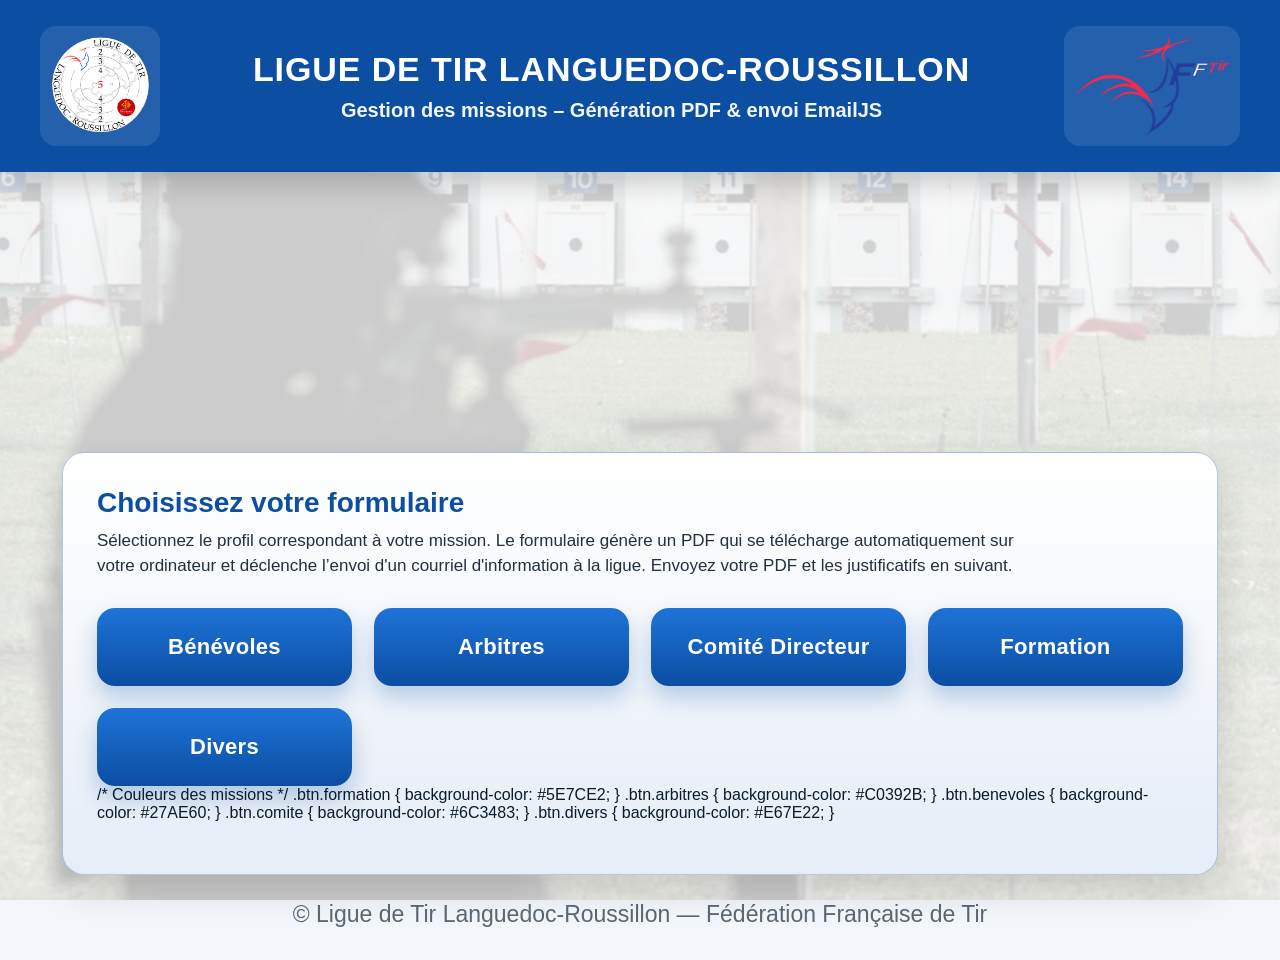
==== index.html @ cbfc4f31 "Update index.html" ====
<!DOCTYPE html>
<html lang="fr">
<head>
  <meta charset="UTF-8" />
  <meta name="viewport" content="width=device-width, initial-scale=1.0"/>
  <title>Missions – Ligue de Tir</title>
 
  <style>
    :root{
      --blue:#0b4ea2;
      --blue2:#1e73d8;
      --bg:#f3f6fb;
      --text:#0b1b2b;
      --card:#ffffff;
      --border: rgba(11,27,43,.18);
      --shadow: 0 14px 34px rgba(0,0,0,.12);
    }

    *{ box-sizing:border-box; }

    body{
      margin:0;
      font-family: "Segoe UI", Arial, sans-serif;
      color:var(--text);
      min-height:100vh;
      background: var(--bg);
    }

    /* ===== FOND PHOTO ===== */
    .page-bg{
      position: fixed;
      inset: 0;
      background: url("fond-tir.jpg") center / cover no-repeat;
      z-index: -2;
    }

    /* voile clair institutionnel */
    .page-overlay{
      position: fixed;
      inset: 0;
      background: rgba(255,255,255,0.80);
      backdrop-filter: grayscale(0.45);
      z-index: -1;
    }

    /* ===== HEADER ===== */
    header{
      background: var(--blue);
      color:#fff;
      padding: 26px 28px;
      box-shadow: 0 10px 28px rgba(0,0,0,.20);
    }

    .header-inner{
      max-width: 1200px;
      margin: 0 auto;
      display:flex;
      align-items:center;
      gap: 22px;
    }

    .logo{
      height: 120px;
      width: auto;
      background: rgba(255,255,255,.10);
      border-radius: 16px;
      padding: 10px;
    }

    .header-title{
      flex: 1;
      text-align:center;
      line-height:1.1;
    }

    .header-title h1{
      margin:0;
      font-size: 34px;
      font-weight: 900;
      letter-spacing: .9px;
      text-transform: uppercase;
    }

    .header-title .sub{
      margin-top:10px;
      font-size: 20px;
      font-weight: 700;
      opacity: .95;
    }

    /* ===== MAIN ===== */
    main{
      max-width: 1200px;
      margin: 0 auto;
      padding: 0 22px;
    }

    .spacer-top{
      height: 280px;
    }

    .panel{
      background: linear-gradient(
        180deg,
        #ffffff 0%,
        #e6edf7 100%
      );
      border: 1px solid rgba(11,78,162,0.30);
      border-radius: 22px;
      box-shadow:
        0 16px 36px rgba(0,0,0,.14),
        inset 0 2px 0 rgba(255,255,255,.9);
      padding: 34px;
    }

    .intro h2{
      margin:0;
      font-size: 28px;
      font-weight: 900;
      color: var(--blue);
    }

    .intro p{
      margin: 10px 0 0;
      font-size: 17px;
      line-height: 1.45;
      opacity: .9;
      max-width: 920px;
    }
.page-bg, .page-overlay { pointer-events: none; }
    /* ===== BOUTONS ===== */
    .buttons{
      margin-top: 30px;
      display:grid;
      grid-template-columns: repeat(auto-fit, minmax(240px, 1fr));
      gap: 22px;
      max-width: 1120px;
      margin-left: auto;
      margin-right: auto;
    }

    .btn{
      text-decoration:none;
      display:flex;
      justify-content:center;
      align-items:center;
      padding: 26px 18px;
      border-radius: 18px;
      background: linear-gradient(180deg, var(--blue2), var(--blue));
      color:#fff;
      font-size: 22px;
      font-weight: 900;
      letter-spacing:.3px;
      box-shadow: 0 12px 22px rgba(11,78,162,.25);
      transition: transform .18s ease, filter .18s ease;
      text-align:center;
    }

    .btn:hover{
      transform: translateY(-3px);
      filter: brightness(1.05);
    }

    .hint{
      margin-top: 18px;
      text-align:center;
      font-size: 14px;
      opacity: .70;
    }

    footer{
      text-align:center;
      padding: 26px 10px 32px;
      font-size: 23px;
      opacity: .65;
    }

    /* ===== RESPONSIVE ===== */
    @media (max-width: 700px){
      header{
        padding: 18px 16px;
      }

      .header-inner{
        flex-direction: column;
        gap: 14px;
      }

      .logo{
        height: 92px;
      }

      .header-title h1{
        font-size: 22px;
      }

      .header-title .sub{
        font-size: 16px;
      }

      .spacer-top{
        height: 40px;
      }

      .panel{
        padding: 22px;
      }

      .btn{
        font-size: 20px;
        padding: 22px 16px;
      }
    }
  </style>
</head>

<body>

  <!-- fond photo -->
  <div class="page-bg"></div>
  <div class="page-overlay"></div>

  <header>
    <div class="header-inner">
      <img class="logo" src="Unknown.png" alt="Logo Ligue de Tir Languedoc-Roussillon">
      <div class="header-title">
        <h1>LIGUE DE TIR LANGUEDOC-ROUSSILLON</h1>
        <div class="sub">Gestion des missions – Génération PDF &amp; envoi EmailJS</div>
      </div>
      <img class="logo" src="748px-FFTir_Logo.svg.png" alt="Logo FFTir">
    </div>
  </header>

  <main>
    <div class="spacer-top"></div>

    <div class="panel">
      <div class="intro">
        <h2>Choisissez votre formulaire</h2>
        <p>
          Sélectionnez le profil correspondant à votre mission.  
          Le formulaire génère un PDF qui se télécharge automatiquement sur votre ordinateur
          et déclenche l’envoi d'un courriel d'information à la ligue.
          Envoyez votre PDF et les justificatifs en suivant.
        </p>
      </div>

    <div class="buttons">
  <a class="btn benevoles" href="mission-benevoles.html">Bénévoles</a>
  <a class="btn arbitres"  href="mission-arbitres-repas.html">Arbitres</a>
  <a class="btn comite"    href="Mission-comite.html">Comité Directeur</a>
  <a class="btn formation" href="formation.html">Formation</a>
  <a class="btn divers"    href="divers.html">Divers</a>
</div>
/* Couleurs des missions */
.btn.formation { background-color: #5E7CE2; }
.btn.arbitres  { background-color: #C0392B; }
.btn.benevoles { background-color: #27AE60; }
.btn.comite    { background-color: #6C3483; }
.btn.divers    { background-color: #E67E22; }


      <div class="hint">
        <!-- (optionnel) Tu peux mettre ici une phrase d’aide si tu veux -->
      </div>
    </div>
  </main>

  <footer>
    © Ligue de Tir Languedoc-Roussillon — Fédération Française de Tir
  </footer>

</body>
</html>
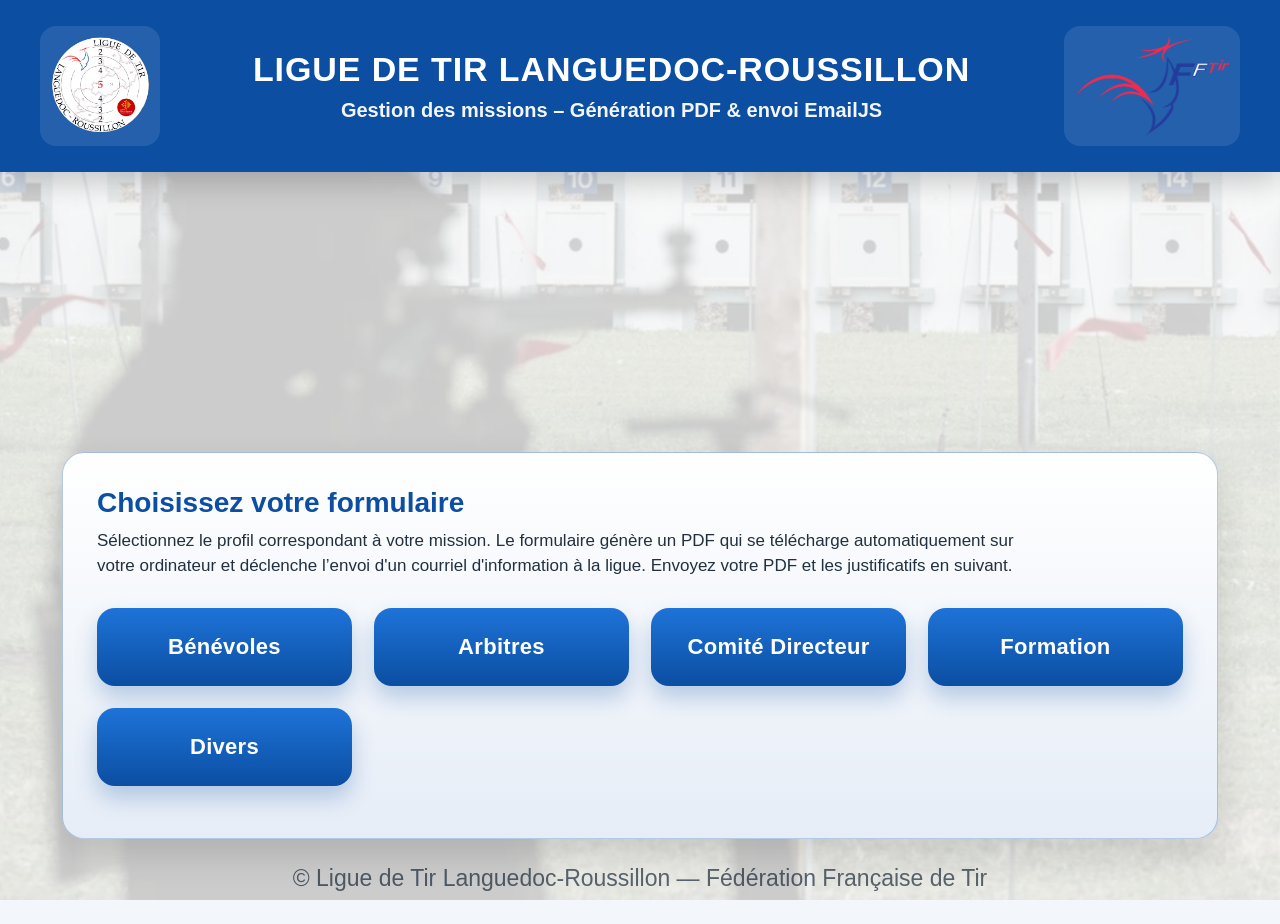
==== commit 3e678137: "Update index.html" ====
--- a/index.html
+++ b/index.html
@@ -211,6 +211,13 @@
         padding: 22px 16px;
       }
     }
+ /* Couleurs des missions */
+.btn.formation { background-color: #5E7CE2; }
+.btn.arbitres  { background-color: #C0392B; }
+.btn.benevoles { background-color: #27AE60; }
+.btn.comite    { background-color: #6C3483; }
+.btn.divers    { background-color: #E67E22; }
+
   </style>
 </head>
 
@@ -252,12 +259,7 @@
   <a class="btn formation" href="formation.html">Formation</a>
   <a class="btn divers"    href="divers.html">Divers</a>
 </div>
-/* Couleurs des missions */
-.btn.formation { background-color: #5E7CE2; }
-.btn.arbitres  { background-color: #C0392B; }
-.btn.benevoles { background-color: #27AE60; }
-.btn.comite    { background-color: #6C3483; }
-.btn.divers    { background-color: #E67E22; }
+
 
 
       <div class="hint">
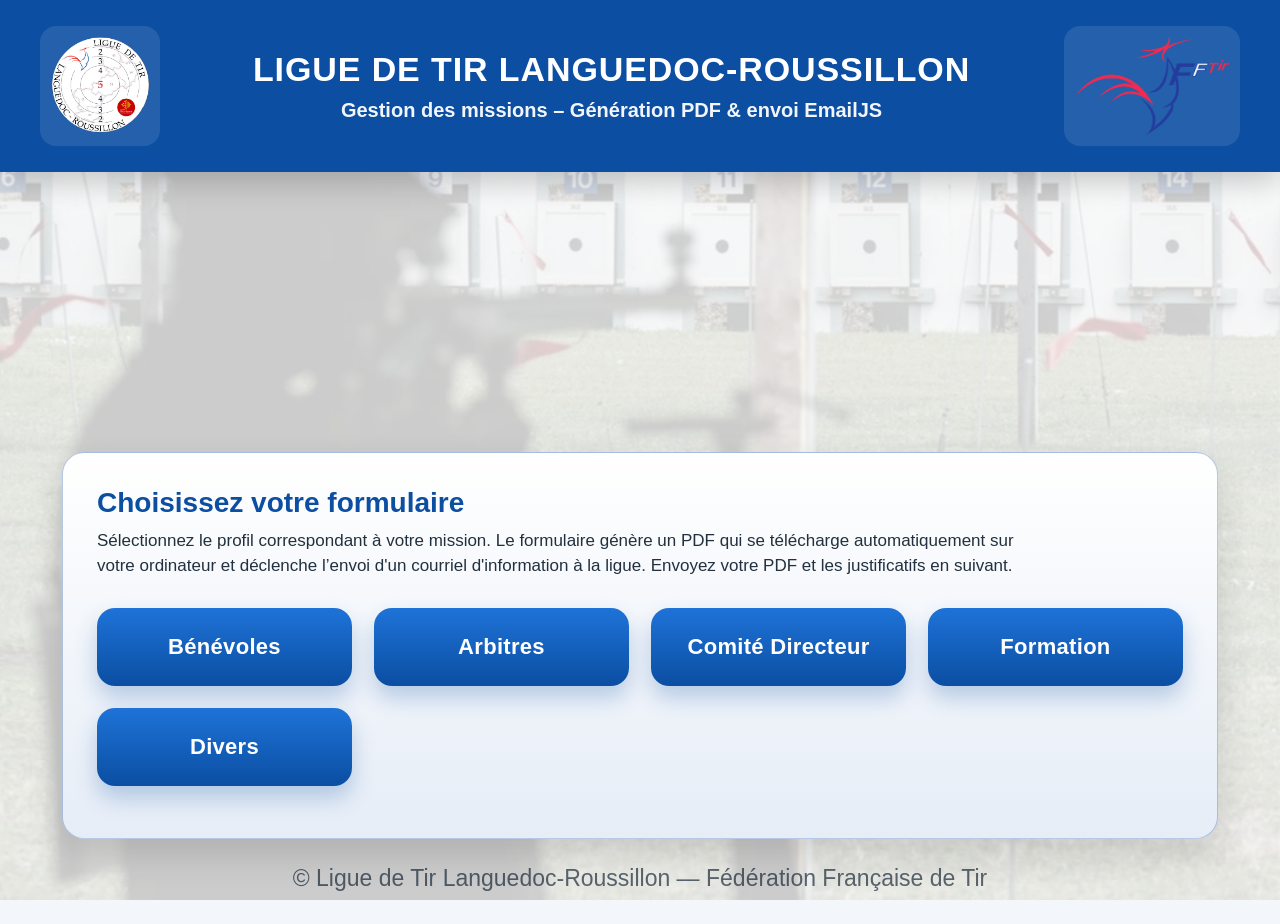
==== commit 12409dc5: "Update index.html" ====
--- a/index.html
+++ b/index.html
@@ -210,7 +210,6 @@
         font-size: 20px;
         padding: 22px 16px;
       }
-    }
  /* Couleurs des missions */
 .btn.formation { background-color: #5E7CE2; }
 .btn.arbitres  { background-color: #C0392B; }
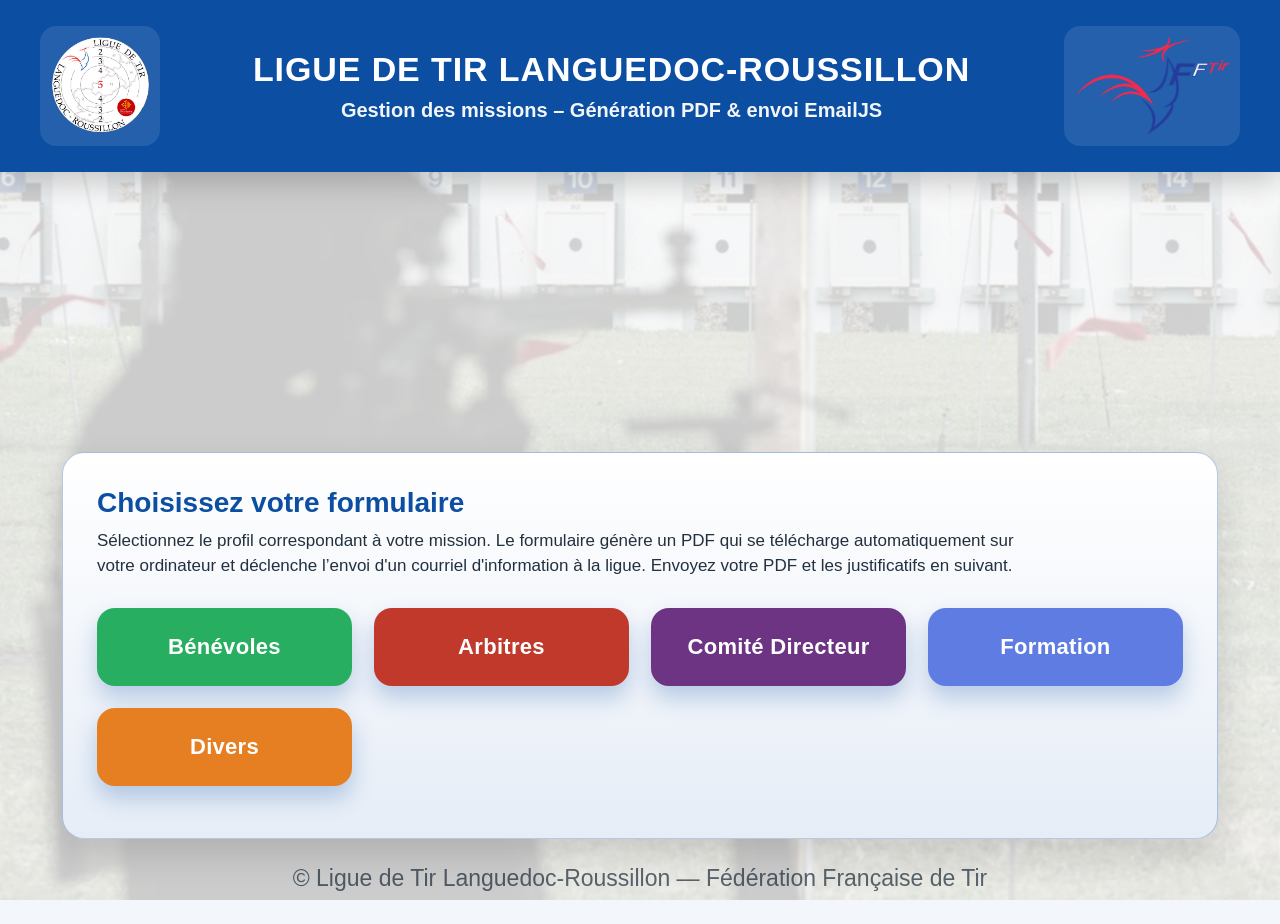
==== commit 33b52a55: "Update index.html" ====
--- a/index.html
+++ b/index.html
@@ -4,7 +4,7 @@
   <meta charset="UTF-8" />
   <meta name="viewport" content="width=device-width, initial-scale=1.0"/>
   <title>Missions – Ligue de Tir</title>
- 
+
   <style>
     :root{
       --blue:#0b4ea2;
@@ -32,6 +32,7 @@
       inset: 0;
       background: url("fond-tir.jpg") center / cover no-repeat;
       z-index: -2;
+      pointer-events: none;
     }
 
     /* voile clair institutionnel */
@@ -41,6 +42,7 @@
       background: rgba(255,255,255,0.80);
       backdrop-filter: grayscale(0.45);
       z-index: -1;
+      pointer-events: none;
     }
 
     /* ===== HEADER ===== */
@@ -100,11 +102,7 @@
     }
 
     .panel{
-      background: linear-gradient(
-        180deg,
-        #ffffff 0%,
-        #e6edf7 100%
-      );
+      background: linear-gradient(180deg, #ffffff 0%, #e6edf7 100%);
       border: 1px solid rgba(11,78,162,0.30);
       border-radius: 22px;
       box-shadow:
@@ -127,7 +125,7 @@
       opacity: .9;
       max-width: 920px;
     }
-.page-bg, .page-overlay { pointer-events: none; }
+
     /* ===== BOUTONS ===== */
     .buttons{
       margin-top: 30px;
@@ -161,6 +159,13 @@
       filter: brightness(1.05);
     }
 
+    /* ===== COULEURS DES MISSIONS ===== */
+    .btn.formation { background: #5E7CE2; }
+    .btn.arbitres  { background: #C0392B; }
+    .btn.benevoles { background: #27AE60; }
+    .btn.comite    { background: #6C3483; }
+    .btn.divers    { background: #E67E22; }
+
     .hint{
       margin-top: 18px;
       text-align:center;
@@ -210,19 +215,11 @@
         font-size: 20px;
         padding: 22px 16px;
       }
- /* Couleurs des missions */
-.btn.formation { background-color: #5E7CE2; }
-.btn.arbitres  { background-color: #C0392B; }
-.btn.benevoles { background-color: #27AE60; }
-.btn.comite    { background-color: #6C3483; }
-.btn.divers    { background-color: #E67E22; }
-
+    }
   </style>
 </head>
 
 <body>
-
-  <!-- fond photo -->
   <div class="page-bg"></div>
   <div class="page-overlay"></div>
 
@@ -244,22 +241,20 @@
       <div class="intro">
         <h2>Choisissez votre formulaire</h2>
         <p>
-          Sélectionnez le profil correspondant à votre mission.  
+          Sélectionnez le profil correspondant à votre mission.
           Le formulaire génère un PDF qui se télécharge automatiquement sur votre ordinateur
           et déclenche l’envoi d'un courriel d'information à la ligue.
           Envoyez votre PDF et les justificatifs en suivant.
         </p>
       </div>
 
-    <div class="buttons">
-  <a class="btn benevoles" href="mission-benevoles.html">Bénévoles</a>
-  <a class="btn arbitres"  href="mission-arbitres-repas.html">Arbitres</a>
-  <a class="btn comite"    href="Mission-comite.html">Comité Directeur</a>
-  <a class="btn formation" href="formation.html">Formation</a>
-  <a class="btn divers"    href="divers.html">Divers</a>
-</div>
-
-
+      <div class="buttons">
+        <a class="btn benevoles" href="mission-benevoles.html">Bénévoles</a>
+        <a class="btn arbitres"  href="mission-arbitres-repas.html">Arbitres</a>
+        <a class="btn comite"    href="Mission-comite.html">Comité Directeur</a>
+        <a class="btn formation" href="formation.html">Formation</a>
+        <a class="btn divers"    href="divers.html">Divers</a>
+      </div>
 
       <div class="hint">
         <!-- (optionnel) Tu peux mettre ici une phrase d’aide si tu veux -->
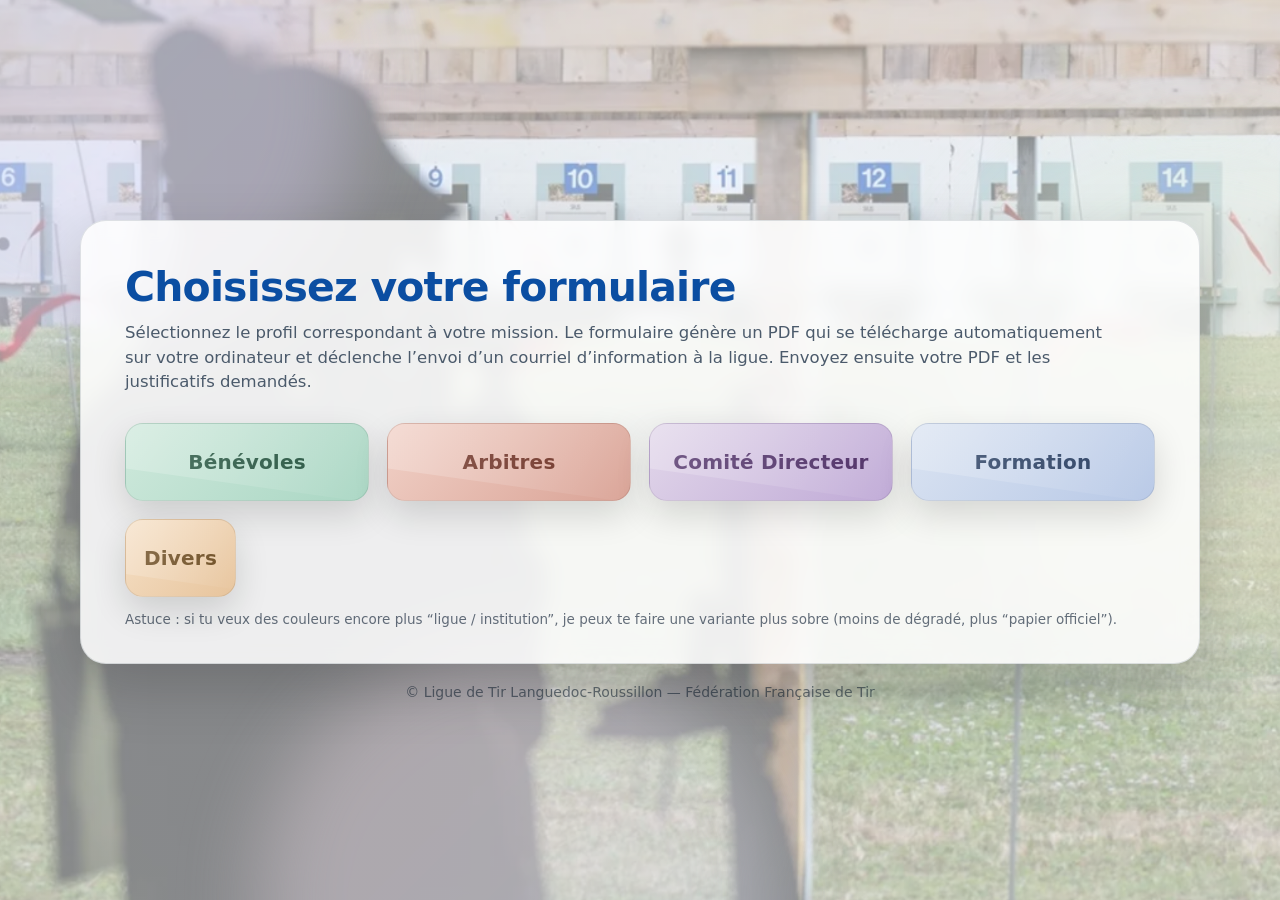
==== commit 3f96db4f: "Add files via upload" ====
--- a/index.html
+++ b/index.html
@@ -3,268 +3,238 @@
 <head>
   <meta charset="UTF-8" />
   <meta name="viewport" content="width=device-width, initial-scale=1.0"/>
-  <title>Missions – Ligue de Tir</title>
+  <title>Missions – Choix du formulaire</title>
 
   <style>
     :root{
-      --blue:#0b4ea2;
-      --blue2:#1e73d8;
-      --bg:#f3f6fb;
+      /* Base */
       --text:#0b1b2b;
-      --card:#ffffff;
-      --border: rgba(11,27,43,.18);
-      --shadow: 0 14px 34px rgba(0,0,0,.12);
+      --muted:#4b5a6b;
+      --card: rgba(255,255,255,.86);
+      --cardBorder: rgba(15, 33, 55, .12);
+      --shadow: 0 22px 60px rgba(0,0,0,.18);
+      --shadowSoft: 0 14px 34px rgba(0,0,0,.14);
+
+      /* Fond */
+      --bg1:#eef3fb;
+      --bg2:#f7f3ff;
+      --bg3:#f7fbf6;
+
+      /* Dégradés boutons (soft) */
+      --bene1:#cfe9dc; --bene2:#a9d6c3; --beneText:#1f4f3a;
+      --arb1:#f1d1c7;  --arb2:#d9a295;  --arbText:#6b2d20;
+      --com1:#e2d7ea;  --com2:#bfa9d6;  --comText:#4a2a63;
+      --for1:#dbe4f2;  --for2:#b7c8e6;  --forText:#243a5e;
+      --div1:#f6e1c8;  --div2:#e7c49c;  --divText:#6b4a1f;
     }
 
     *{ box-sizing:border-box; }
-
-    body{
-      margin:0;
-      font-family: "Segoe UI", Arial, sans-serif;
-      color:var(--text);
-      min-height:100vh;
-      background: var(--bg);
-    }
-
-    /* ===== FOND PHOTO ===== */
-    .page-bg{
-      position: fixed;
-      inset: 0;
-      background: url("fond-tir.jpg") center / cover no-repeat;
-      z-index: -2;
-      pointer-events: none;
-    }
-
-    /* voile clair institutionnel */
-    .page-overlay{
-      position: fixed;
-      inset: 0;
-      background: rgba(255,255,255,0.80);
-      backdrop-filter: grayscale(0.45);
-      z-index: -1;
-      pointer-events: none;
-    }
-
-    /* ===== HEADER ===== */
-    header{
-      background: var(--blue);
-      color:#fff;
-      padding: 26px 28px;
-      box-shadow: 0 10px 28px rgba(0,0,0,.20);
-    }
-
-    .header-inner{
-      max-width: 1200px;
-      margin: 0 auto;
+    html, body{ height:100%; }
+  body{
+  margin:0;
+  font-family: "Segoe UI", system-ui, -apple-system, Arial, sans-serif;
+  color: var(--text);
+
+  background-color: #f5f8fc;
+
+  /* on sépare pour éviter les soucis de parsing */
+  background-image:
+    linear-gradient(rgba(245,248,252,0.55), rgba(245,248,252,0.55)),
+    url("./fond-tir.jpg");
+
+  background-position: center, center;
+  background-size: cover, cover;
+  background-repeat: no-repeat, no-repeat;
+  background-attachment: fixed, fixed;
+
+  overflow-x:hidden;
+}
+
+
+    /* Petit décor "soft" */
+    .blob{
+      position:fixed;
+      inset:auto;
+      width:520px; height:520px;
+      filter: blur(40px);
+      opacity:.35;
+      border-radius: 50%;
+      z-index:-1;
+    }
+    .blob.b1{ left:-160px; top:-160px; background: linear-gradient(135deg, #d6e6ff, #e9d6ff); }
+    .blob.b2{ right:-180px; top:120px;  background: linear-gradient(135deg, #d2f1e3, #ffe8c9); }
+    .blob.b3{ left:20%; bottom:-260px; background: linear-gradient(135deg, #ffe3ea, #dce8ff); }
+
+    .wrap{
+      min-height:100%;
+      display:flex;
+      flex-direction:column;
+      align-items:center;
+      justify-content:center;
+      padding: 48px 18px 28px;
+    }
+
+    .card{
+      width:min(1120px, 100%);
+      background: var(--card);
+      border: 1px solid var(--cardBorder);
+      border-radius: 26px;
+      box-shadow: var(--shadow);
+      backdrop-filter: blur(10px);
+      -webkit-backdrop-filter: blur(10px);
+      padding: 42px 44px 36px;
+    }
+
+    h1{
+      margin:0 0 10px;
+      font-size: clamp(28px, 3.2vw, 44px);
+      letter-spacing:-.02em;
+      color:#0b4ea2;
+    }
+
+    .subtitle{
+      margin:0 0 28px;
+      color: var(--muted);
+      line-height:1.5;
+      font-size: 16.5px;
+      max-width: 980px;
+    }
+
+    .grid{
+      display:grid;
+      grid-template-columns: repeat(4, minmax(0, 1fr));
+      gap: 18px;
+      margin-top: 18px;
+    }
+
+    /* Boutons premium */
+    .btn{
       display:flex;
       align-items:center;
-      gap: 22px;
-    }
-
-    .logo{
-      height: 120px;
-      width: auto;
-      background: rgba(255,255,255,.10);
-      border-radius: 16px;
-      padding: 10px;
-    }
-
-    .header-title{
-      flex: 1;
-      text-align:center;
-      line-height:1.1;
-    }
-
-    .header-title h1{
-      margin:0;
-      font-size: 34px;
-      font-weight: 900;
-      letter-spacing: .9px;
-      text-transform: uppercase;
-    }
-
-    .header-title .sub{
-      margin-top:10px;
+      justify-content:center;
+      text-decoration:none;
+      padding: 22px 18px;
+      border-radius: 18px;
+      font-weight: 700;
       font-size: 20px;
-      font-weight: 700;
-      opacity: .95;
-    }
-
-    /* ===== MAIN ===== */
-    main{
-      max-width: 1200px;
-      margin: 0 auto;
-      padding: 0 22px;
-    }
-
-    .spacer-top{
-      height: 280px;
-    }
-
-    .panel{
-      background: linear-gradient(180deg, #ffffff 0%, #e6edf7 100%);
-      border: 1px solid rgba(11,78,162,0.30);
-      border-radius: 22px;
-      box-shadow:
-        0 16px 36px rgba(0,0,0,.14),
-        inset 0 2px 0 rgba(255,255,255,.9);
-      padding: 34px;
-    }
-
-    .intro h2{
-      margin:0;
-      font-size: 28px;
-      font-weight: 900;
-      color: var(--blue);
-    }
-
-    .intro p{
-      margin: 10px 0 0;
-      font-size: 17px;
-      line-height: 1.45;
-      opacity: .9;
-      max-width: 920px;
-    }
-
-    /* ===== BOUTONS ===== */
-    .buttons{
-      margin-top: 30px;
-      display:grid;
-      grid-template-columns: repeat(auto-fit, minmax(240px, 1fr));
-      gap: 22px;
-      max-width: 1120px;
-      margin-left: auto;
-      margin-right: auto;
-    }
-
-    .btn{
-      text-decoration:none;
-      display:flex;
-      justify-content:center;
-      align-items:center;
-      padding: 26px 18px;
-      border-radius: 18px;
-      background: linear-gradient(180deg, var(--blue2), var(--blue));
-      color:#fff;
-      font-size: 22px;
-      font-weight: 900;
-      letter-spacing:.3px;
-      box-shadow: 0 12px 22px rgba(11,78,162,.25);
-      transition: transform .18s ease, filter .18s ease;
-      text-align:center;
-    }
-
+      letter-spacing:.01em;
+      border: 1px solid rgba(0,0,0,.08);
+      box-shadow: var(--shadowSoft);
+      transition: transform .18s ease, box-shadow .18s ease, filter .18s ease;
+      position:relative;
+      overflow:hidden;
+      user-select:none;
+      min-height: 78px;
+    }
+    .btn:focus{
+      outline: 3px solid rgba(11,78,162,.25);
+      outline-offset: 3px;
+    }
     .btn:hover{
       transform: translateY(-3px);
-      filter: brightness(1.05);
-    }
-
-    /* ===== COULEURS DES MISSIONS ===== */
-    .btn.formation { background: #5E7CE2; }
-    .btn.arbitres  { background: #C0392B; }
-    .btn.benevoles { background: #27AE60; }
-    .btn.comite    { background: #6C3483; }
-    .btn.divers    { background: #E67E22; }
+      box-shadow: 0 20px 44px rgba(0,0,0,.18);
+      filter: saturate(1.05);
+    }
+    .btn:active{
+      transform: translateY(-1px);
+      box-shadow: 0 14px 30px rgba(0,0,0,.16);
+    }
+
+    /* Petit reflet */
+    .btn::before{
+      content:"";
+      position:absolute;
+      inset:-60% -20% auto -20%;
+      height:140%;
+      background: linear-gradient(110deg, rgba(255,255,255,.55), rgba(255,255,255,0));
+      transform: rotate(8deg);
+      opacity:.55;
+      pointer-events:none;
+    }
+
+    /* Variantes */
+    .bene{ background: linear-gradient(135deg, var(--bene1), var(--bene2)); color: var(--beneText); }
+    .arb { background: linear-gradient(135deg, var(--arb1),  var(--arb2));  color: var(--arbText); }
+    .com { background: linear-gradient(135deg, var(--com1),  var(--com2));  color: var(--comText); }
+    .for { background: linear-gradient(135deg, var(--for1),  var(--for2));  color: var(--forText); }
+    .divers{
+      background: linear-gradient(135deg, var(--div1), var(--div2));
+      color: var(--divText);
+      max-width: 320px;
+    }
+
+    .row2{
+      margin-top: 18px;
+      display:flex;
+      gap:18px;
+      align-items:center;
+      justify-content:flex-start;
+      flex-wrap:wrap;
+    }
 
     .hint{
-      margin-top: 18px;
+      margin-top: 14px;
+      color: rgba(20,35,55,.65);
+      font-size: 13.5px;
+    }
+
+    footer{
+      margin-top: 20px;
+      color: rgba(11,27,43,.55);
+      font-size: 14px;
       text-align:center;
-      font-size: 14px;
-      opacity: .70;
-    }
-
-    footer{
-      text-align:center;
-      padding: 26px 10px 32px;
-      font-size: 23px;
-      opacity: .65;
-    }
-
-    /* ===== RESPONSIVE ===== */
-    @media (max-width: 700px){
-      header{
-        padding: 18px 16px;
-      }
-
-      .header-inner{
-        flex-direction: column;
-        gap: 14px;
-      }
-
-      .logo{
-        height: 92px;
-      }
-
-      .header-title h1{
-        font-size: 22px;
-      }
-
-      .header-title .sub{
-        font-size: 16px;
-      }
-
-      .spacer-top{
-        height: 40px;
-      }
-
-      .panel{
-        padding: 22px;
-      }
-
-      .btn{
-        font-size: 20px;
-        padding: 22px 16px;
-      }
+    }
+
+    /* Responsive */
+    @media (max-width: 980px){
+      .card{ padding: 34px 26px 26px; }
+      .grid{ grid-template-columns: repeat(2, minmax(0, 1fr)); }
+      .divers{ max-width: none; flex:1; }
+    }
+    @media (max-width: 520px){
+      .grid{ grid-template-columns: 1fr; }
+      .btn{ font-size: 18px; }
+      .row2{ justify-content:stretch; }
     }
   </style>
 </head>
 
 <body>
-  <div class="page-bg"></div>
-  <div class="page-overlay"></div>
-
-  <header>
-    <div class="header-inner">
-      <img class="logo" src="Unknown.png" alt="Logo Ligue de Tir Languedoc-Roussillon">
-      <div class="header-title">
-        <h1>LIGUE DE TIR LANGUEDOC-ROUSSILLON</h1>
-        <div class="sub">Gestion des missions – Génération PDF &amp; envoi EmailJS</div>
+  <div class="blob b1"></div>
+  <div class="blob b2"></div>
+  <div class="blob b3"></div>
+
+  <main class="wrap">
+    <section class="card" role="region" aria-label="Choix du formulaire de mission">
+      <h1>Choisissez votre formulaire</h1>
+
+      <p class="subtitle">
+        Sélectionnez le profil correspondant à votre mission.
+        Le formulaire génère un PDF qui se télécharge automatiquement sur votre ordinateur
+        et déclenche l’envoi d’un courriel d’information à la ligue.
+        Envoyez ensuite votre PDF et les justificatifs demandés.
+      </p>
+
+      <div class="grid" aria-label="Boutons de choix">
+        <!-- ⚠️ Mets ici tes vrais noms de fichiers si différents -->
+        <a class="btn bene" href="mission-benevoles.html">Bénévoles</a>
+        <a class="btn arb"  href="mission-arbitres-repas.html">Arbitres</a>
+        <a class="btn com"  href="Mission-comite.html">Comité Directeur</a>
+        <a class="btn for"  href="formation.html">Formation</a>
       </div>
-      <img class="logo" src="748px-FFTir_Logo.svg.png" alt="Logo FFTir">
-    </div>
-  </header>
-
-  <main>
-    <div class="spacer-top"></div>
-
-    <div class="panel">
-      <div class="intro">
-        <h2>Choisissez votre formulaire</h2>
-        <p>
-          Sélectionnez le profil correspondant à votre mission.
-          Le formulaire génère un PDF qui se télécharge automatiquement sur votre ordinateur
-          et déclenche l’envoi d'un courriel d'information à la ligue.
-          Envoyez votre PDF et les justificatifs en suivant.
-        </p>
+
+      <div class="row2">
+        <a class="btn divers" href="divers.html">Divers</a>
       </div>
 
-      <div class="buttons">
-        <a class="btn benevoles" href="mission-benevoles.html">Bénévoles</a>
-        <a class="btn arbitres"  href="mission-arbitres-repas.html">Arbitres</a>
-        <a class="btn comite"    href="Mission-comite.html">Comité Directeur</a>
-        <a class="btn formation" href="formation.html">Formation</a>
-        <a class="btn divers"    href="divers.html">Divers</a>
+      <div class="hint">
+        Astuce : si tu veux des couleurs encore plus “ligue / institution”, je peux te faire une variante plus sobre (moins de dégradé, plus “papier officiel”).
       </div>
-
-      <div class="hint">
-        <!-- (optionnel) Tu peux mettre ici une phrase d’aide si tu veux -->
-      </div>
-    </div>
+    </section>
+
+    <footer>
+      © Ligue de Tir Languedoc-Roussillon — Fédération Française de Tir
+    </footer>
   </main>
-
-  <footer>
-    © Ligue de Tir Languedoc-Roussillon — Fédération Française de Tir
-  </footer>
-
 </body>
 </html>
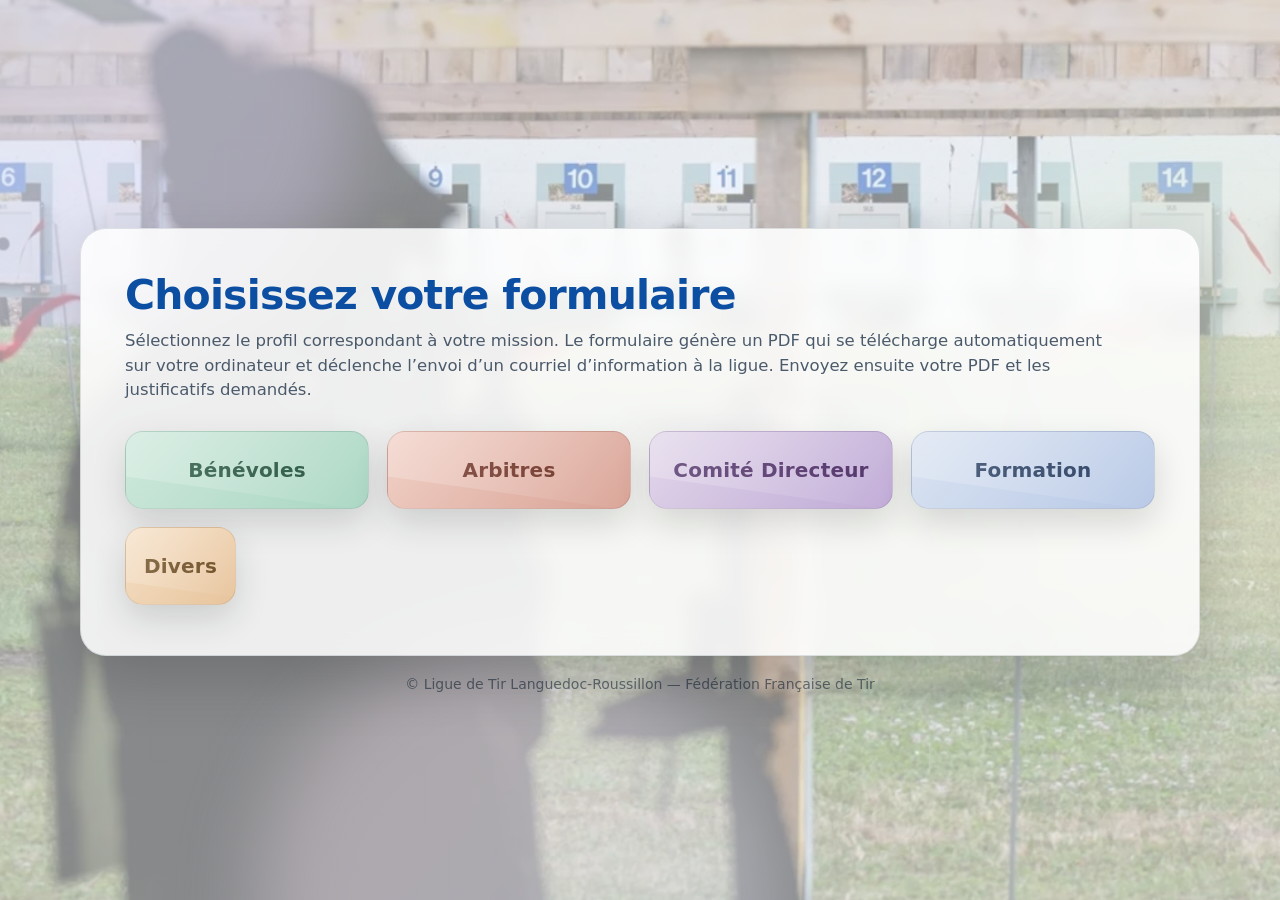
==== commit fdbedaab: "Update index.html" ====
--- a/index.html
+++ b/index.html
@@ -228,7 +228,7 @@
       </div>
 
       <div class="hint">
-        Astuce : si tu veux des couleurs encore plus “ligue / institution”, je peux te faire une variante plus sobre (moins de dégradé, plus “papier officiel”).
+      
       </div>
     </section>
 
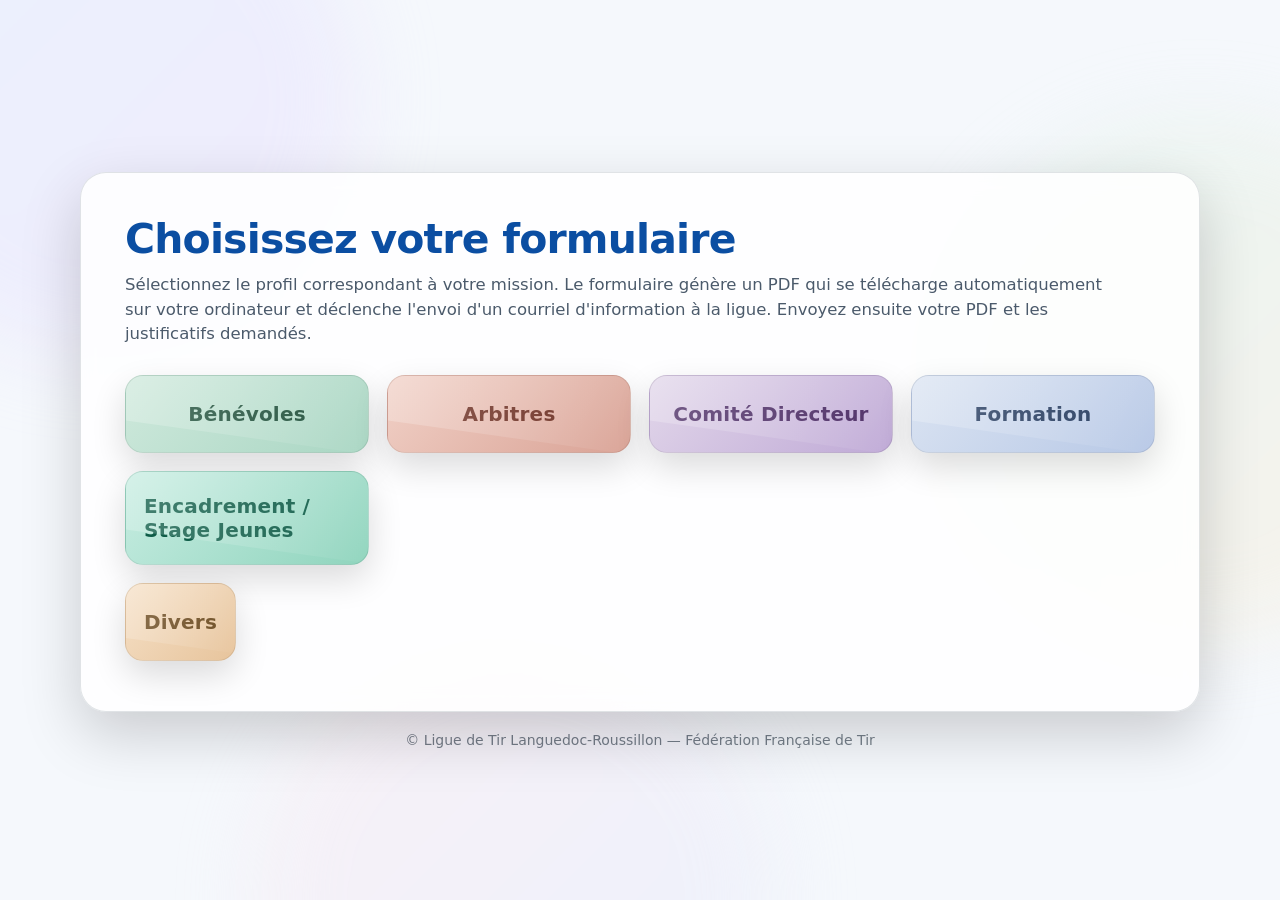
==== commit c5c1744f: "Add files via upload" ====
--- a/index.html
+++ b/index.html
@@ -26,6 +26,7 @@
       --com1:#e2d7ea;  --com2:#bfa9d6;  --comText:#4a2a63;
       --for1:#dbe4f2;  --for2:#b7c8e6;  --forText:#243a5e;
       --div1:#f6e1c8;  --div2:#e7c49c;  --divText:#6b4a1f;
+      --enc1:#c8ede2;  --enc2:#8fd4bd;  --encText:#0e5c47;
     }
 
     *{ box-sizing:border-box; }
@@ -157,6 +158,7 @@
     .arb { background: linear-gradient(135deg, var(--arb1),  var(--arb2));  color: var(--arbText); }
     .com { background: linear-gradient(135deg, var(--com1),  var(--com2));  color: var(--comText); }
     .for { background: linear-gradient(135deg, var(--for1),  var(--for2));  color: var(--forText); }
+    .enc { background: linear-gradient(135deg, var(--enc1),  var(--enc2));  color: var(--encText); }
     .divers{
       background: linear-gradient(135deg, var(--div1), var(--div2));
       color: var(--divText);
@@ -211,16 +213,16 @@
       <p class="subtitle">
         Sélectionnez le profil correspondant à votre mission.
         Le formulaire génère un PDF qui se télécharge automatiquement sur votre ordinateur
-        et déclenche l’envoi d’un courriel d’information à la ligue.
+        et déclenche l'envoi d'un courriel d'information à la ligue.
         Envoyez ensuite votre PDF et les justificatifs demandés.
       </p>
 
       <div class="grid" aria-label="Boutons de choix">
-        <!-- ⚠️ Mets ici tes vrais noms de fichiers si différents -->
         <a class="btn bene" href="mission-benevoles.html">Bénévoles</a>
         <a class="btn arb"  href="mission-arbitres-repas.html">Arbitres</a>
         <a class="btn com"  href="Mission-comite.html">Comité Directeur</a>
         <a class="btn for"  href="formation.html">Formation</a>
+        <a class="btn enc"  href="mission-encadrement-jeunes.html">Encadrement / Stage Jeunes</a>
       </div>
 
       <div class="row2">
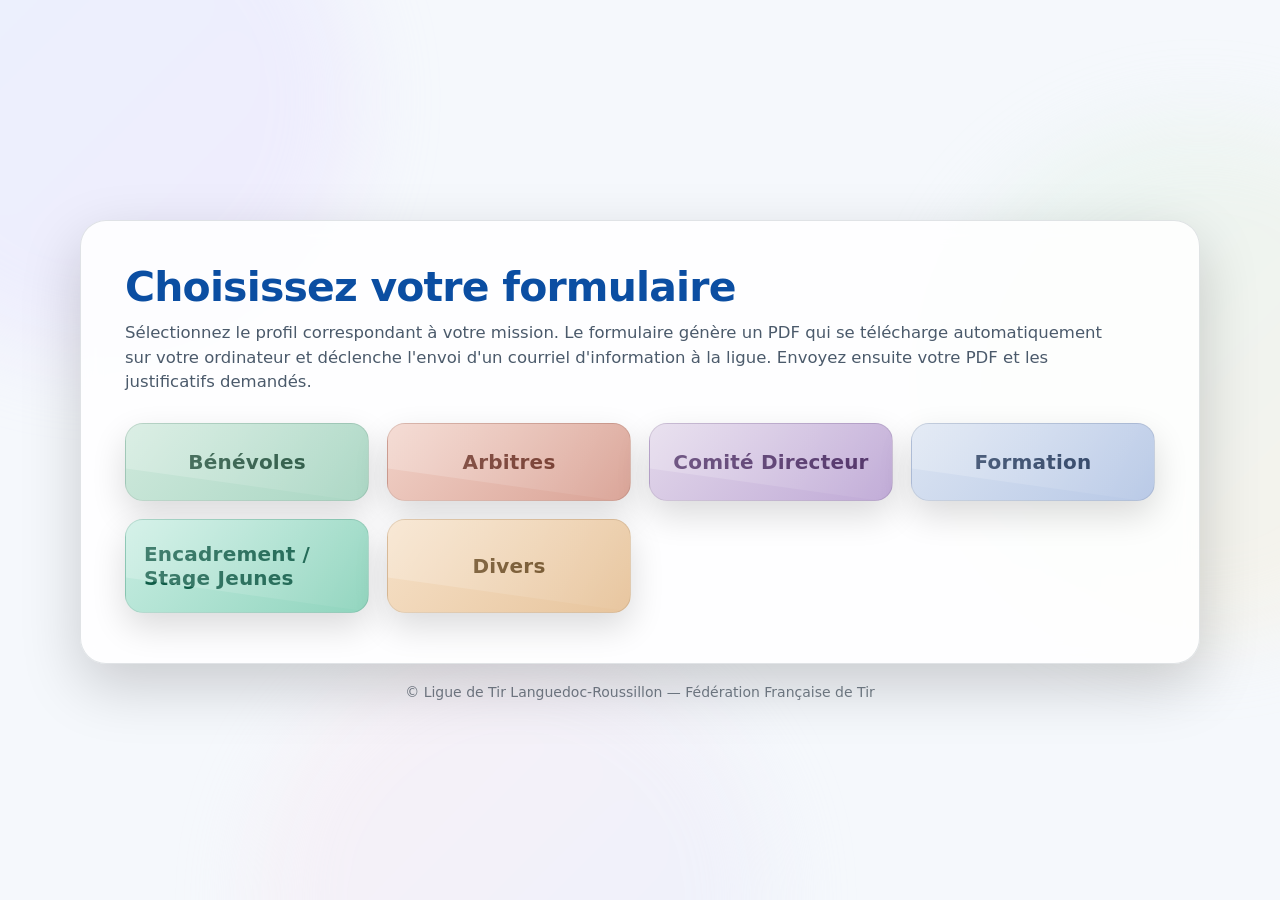
==== commit 96c8f372: "Update index.html" ====
--- a/index.html
+++ b/index.html
@@ -162,16 +162,6 @@
     .divers{
       background: linear-gradient(135deg, var(--div1), var(--div2));
       color: var(--divText);
-      max-width: 320px;
-    }
-
-    .row2{
-      margin-top: 18px;
-      display:flex;
-      gap:18px;
-      align-items:center;
-      justify-content:flex-start;
-      flex-wrap:wrap;
     }
 
     .hint{
@@ -191,12 +181,10 @@
     @media (max-width: 980px){
       .card{ padding: 34px 26px 26px; }
       .grid{ grid-template-columns: repeat(2, minmax(0, 1fr)); }
-      .divers{ max-width: none; flex:1; }
     }
     @media (max-width: 520px){
       .grid{ grid-template-columns: 1fr; }
       .btn{ font-size: 18px; }
-      .row2{ justify-content:stretch; }
     }
   </style>
 </head>
@@ -223,9 +211,6 @@
         <a class="btn com"  href="Mission-comite.html">Comité Directeur</a>
         <a class="btn for"  href="formation.html">Formation</a>
         <a class="btn enc"  href="mission-encadrement-jeunes.html">Encadrement / Stage Jeunes</a>
-      </div>
-
-      <div class="row2">
         <a class="btn divers" href="divers.html">Divers</a>
       </div>
 
